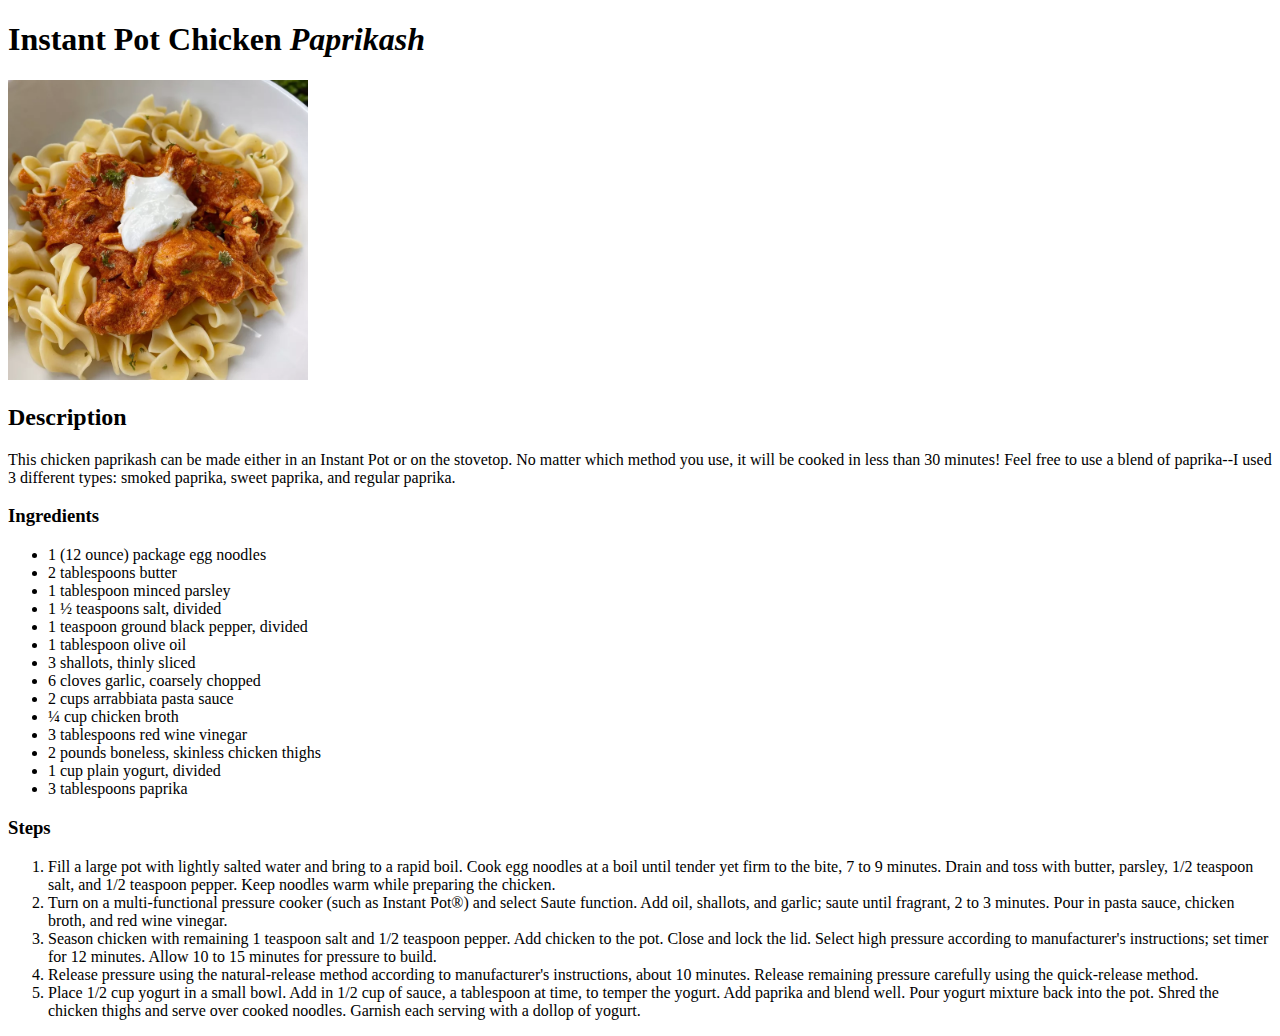
==== recipes/Instant-Pot-Chicken-Paprikash.html @ 1e662e13 "Add index.html and the first recipe page(instant pot chicken)" ====
<!DOCTYPE html>
<html lang="en">

<head>
  <meta charset="utf-8">
  <title>Instant Pot Chicken Paprikash</title>
</head>

<body>
  <h1>Instant Pot Chicken <em>Paprikash</em></h1>
  <img src=instant-pot.webp alt="instant pot chicken on a plate" style="width:300px;height:300px;">
  <h2>Description</h2>
    <p>This chicken paprikash can be made either in an Instant Pot or on the stovetop. No matter which method you use, it
    will be cooked in less than 30 minutes! Feel free to use a blend of paprika--I used 3 different types: smoked
    paprika, sweet paprika, and regular paprika.</p>
  <h3>Ingredients</h3>
    <ul>
    <li>1 (12 ounce) package egg noodles</li>
    <li>2 tablespoons butter</li>
    <li>1 tablespoon minced parsley</li>
    <li>1 ½ teaspoons salt, divided</li>
    <li>1 teaspoon ground black pepper, divided</li>
    <li>1 tablespoon olive oil</li>
    <li>3 shallots, thinly sliced</li>
    <li>6 cloves garlic, coarsely chopped</li>
    <li>2 cups arrabbiata pasta sauce</li>
    <li>¼ cup chicken broth</li>
    <li>3 tablespoons red wine vinegar</li>
    <li>2 pounds boneless, skinless chicken thighs</li>
    <li>1 cup plain yogurt, divided</li>
    <li>3 tablespoons paprika</li>
  </ul>
  <h3>Steps</h3>
    <ol>
      <li> Fill a large pot with lightly salted water and bring to a rapid boil. Cook egg noodles at a boil until tender yet firm to the bite, 7 to 9 minutes. Drain and toss with butter, parsley, 1/2 teaspoon salt, and 1/2 teaspoon pepper. Keep noodles warm while preparing the chicken. </li>
      <li> Turn on a multi-functional pressure cooker (such as Instant Pot®) and select Saute function. Add oil, shallots, and garlic; saute until fragrant, 2 to 3 minutes. Pour in pasta sauce, chicken broth, and red wine vinegar. </li>
      <li> Season chicken with remaining 1 teaspoon salt and 1/2 teaspoon pepper. Add chicken to the pot. Close and lock the lid. Select high pressure according to manufacturer's instructions; set timer for 12 minutes. Allow 10 to 15 minutes for pressure to build. </li>
      <li> Release pressure using the natural-release method according to manufacturer's instructions, about 10 minutes. Release remaining pressure carefully using the quick-release method. </li>
      <li> Place 1/2 cup yogurt in a small bowl. Add in 1/2 cup of sauce, a tablespoon at time, to temper the yogurt. Add paprika and blend well. Pour yogurt mixture back into the pot. Shred the chicken thighs and serve over cooked noodles. Garnish each serving with a dollop of yogurt. </li>      
    </ol>
</body>

</html>
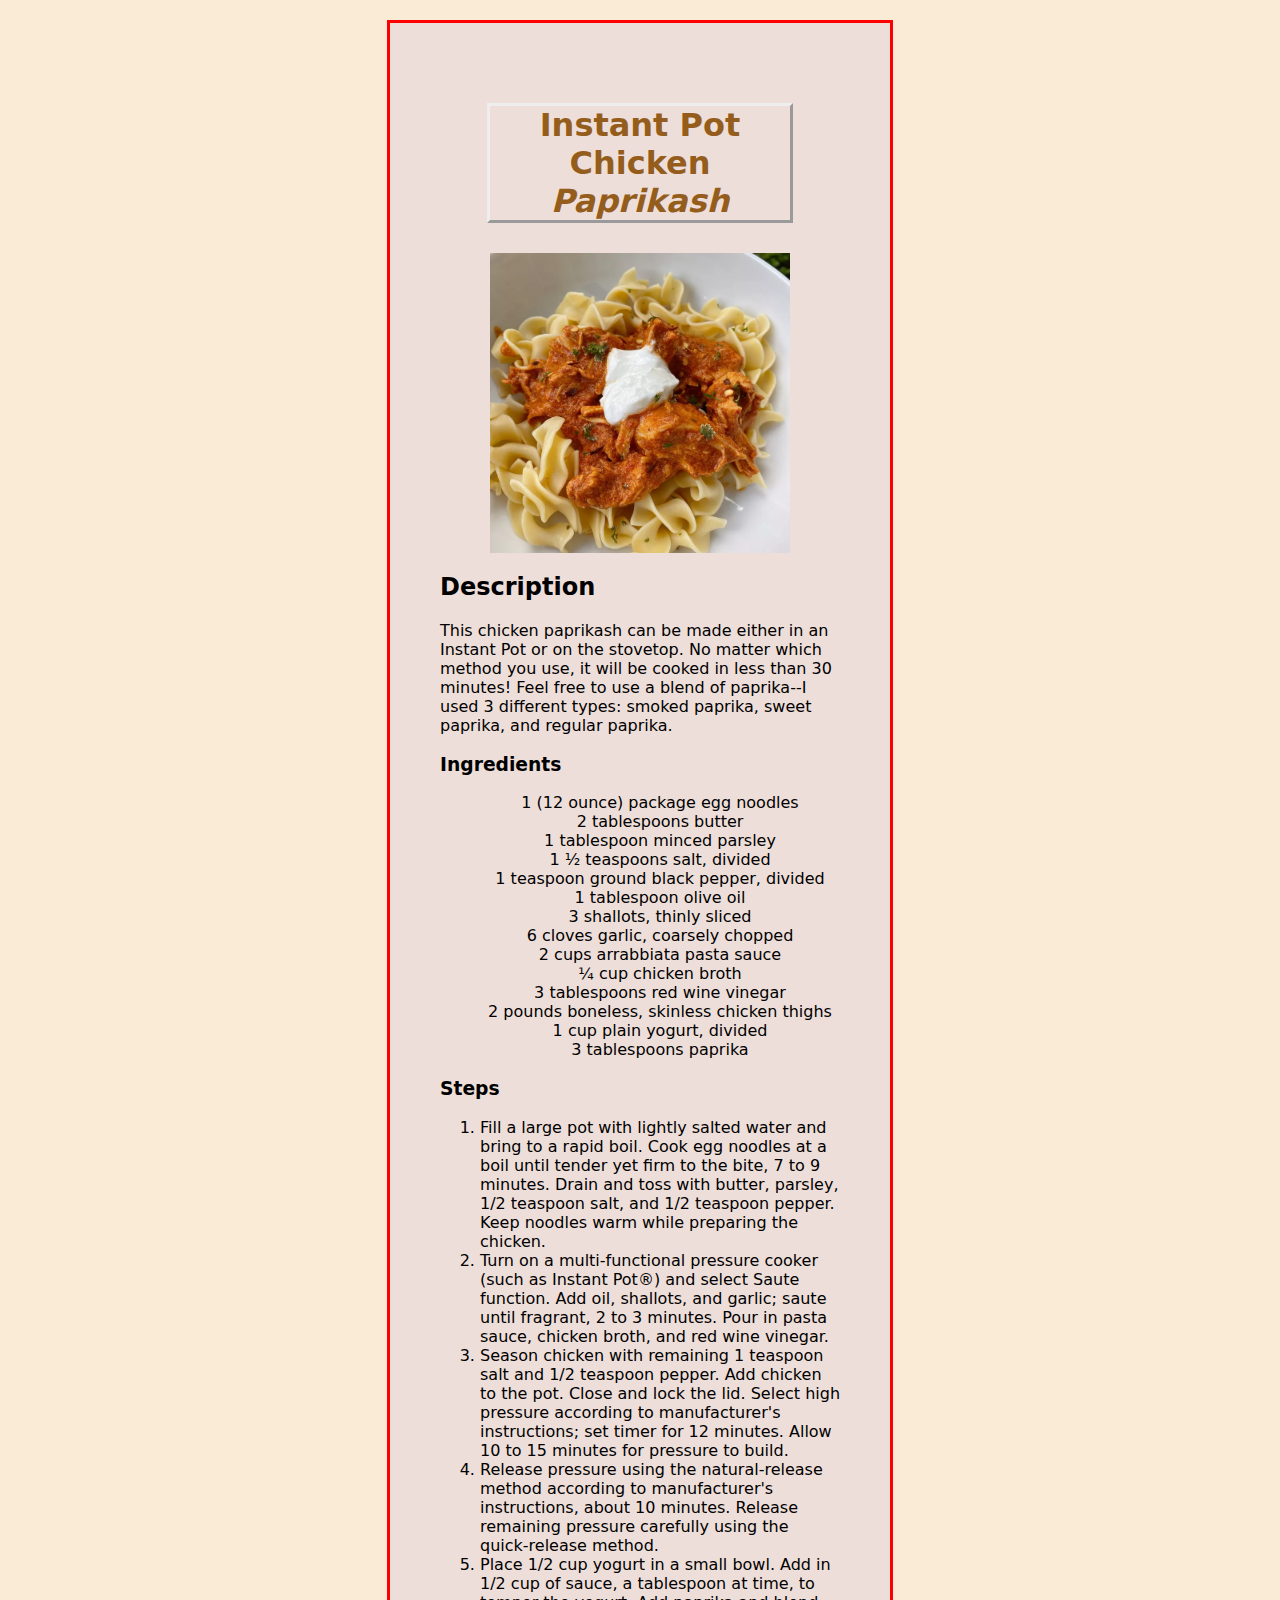
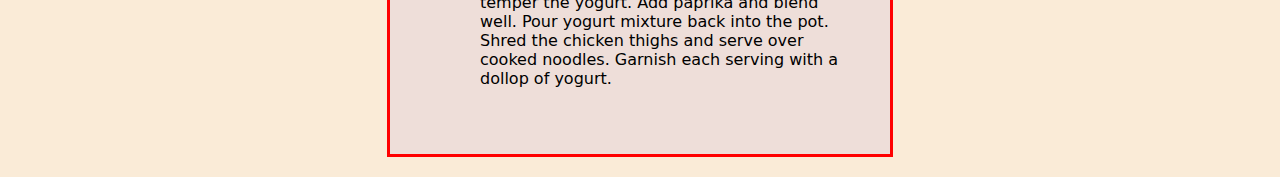
==== commit ce36582e: "css" ====
--- a/recipes/Instant-Pot-Chicken-Paprikash.html
+++ b/recipes/Instant-Pot-Chicken-Paprikash.html
@@ -4,17 +4,19 @@
 <head>
   <meta charset="utf-8">
   <title>Instant Pot Chicken Paprikash</title>
+  <link href="../style.css" rel="stylesheet"/>
 </head>
 
 <body>
+  <div class="card">
   <h1>Instant Pot Chicken <em>Paprikash</em></h1>
-  <img src=instant-pot.webp alt="instant pot chicken on a plate" style="width:300px;height:300px;">
+  <img src="instant-pot.webp" alt="instant pot chicken on a plate" style="width:300px;height:300px;">
   <h2>Description</h2>
-    <p>This chicken paprikash can be made either in an Instant Pot or on the stovetop. No matter which method you use, it
+  <p>This chicken paprikash can be made either in an Instant Pot or on the stovetop. No matter which method you use, it
     will be cooked in less than 30 minutes! Feel free to use a blend of paprika--I used 3 different types: smoked
     paprika, sweet paprika, and regular paprika.</p>
   <h3>Ingredients</h3>
-    <ul>
+  <ul>
     <li>1 (12 ounce) package egg noodles</li>
     <li>2 tablespoons butter</li>
     <li>1 tablespoon minced parsley</li>
@@ -31,13 +33,22 @@
     <li>3 tablespoons paprika</li>
   </ul>
   <h3>Steps</h3>
-    <ol>
-      <li> Fill a large pot with lightly salted water and bring to a rapid boil. Cook egg noodles at a boil until tender yet firm to the bite, 7 to 9 minutes. Drain and toss with butter, parsley, 1/2 teaspoon salt, and 1/2 teaspoon pepper. Keep noodles warm while preparing the chicken. </li>
-      <li> Turn on a multi-functional pressure cooker (such as Instant Pot®) and select Saute function. Add oil, shallots, and garlic; saute until fragrant, 2 to 3 minutes. Pour in pasta sauce, chicken broth, and red wine vinegar. </li>
-      <li> Season chicken with remaining 1 teaspoon salt and 1/2 teaspoon pepper. Add chicken to the pot. Close and lock the lid. Select high pressure according to manufacturer's instructions; set timer for 12 minutes. Allow 10 to 15 minutes for pressure to build. </li>
-      <li> Release pressure using the natural-release method according to manufacturer's instructions, about 10 minutes. Release remaining pressure carefully using the quick-release method. </li>
-      <li> Place 1/2 cup yogurt in a small bowl. Add in 1/2 cup of sauce, a tablespoon at time, to temper the yogurt. Add paprika and blend well. Pour yogurt mixture back into the pot. Shred the chicken thighs and serve over cooked noodles. Garnish each serving with a dollop of yogurt. </li>      
-    </ol>
+  <ol>
+    <li> Fill a large pot with lightly salted water and bring to a rapid boil. Cook egg noodles at a boil until tender
+      yet firm to the bite, 7 to 9 minutes. Drain and toss with butter, parsley, 1/2 teaspoon salt, and 1/2 teaspoon
+      pepper. Keep noodles warm while preparing the chicken. </li>
+    <li> Turn on a multi-functional pressure cooker (such as Instant Pot®) and select Saute function. Add oil, shallots,
+      and garlic; saute until fragrant, 2 to 3 minutes. Pour in pasta sauce, chicken broth, and red wine vinegar. </li>
+    <li> Season chicken with remaining 1 teaspoon salt and 1/2 teaspoon pepper. Add chicken to the pot. Close and lock
+      the lid. Select high pressure according to manufacturer's instructions; set timer for 12 minutes. Allow 10 to 15
+      minutes for pressure to build. </li>
+    <li> Release pressure using the natural-release method according to manufacturer's instructions, about 10 minutes.
+      Release remaining pressure carefully using the quick-release method. </li>
+    <li> Place 1/2 cup yogurt in a small bowl. Add in 1/2 cup of sauce, a tablespoon at time, to temper the yogurt. Add
+      paprika and blend well. Pour yogurt mixture back into the pot. Shred the chicken thighs and serve over cooked
+      noodles. Garnish each serving with a dollop of yogurt. </li>
+  </ol>
+</div>
 </body>
 
 </html>--- a/style.css
+++ b/style.css
@@ -0,0 +1,42 @@
+/*
+* {
+    line-height: 1.5;
+    outline: 1px dotted red;
+}*/
+
+body {
+    font-family: system-ui, -apple-system, BlinkMacSystemFont, 'Segoe UI', Roboto, Oxygen, Ubuntu, Cantarell, 'Open Sans', 'Helvetica Neue', sans-serif;
+    background-color: antiquewhite;
+    
+}
+
+img {
+    display: block;
+    margin-left: auto;
+    margin-right: auto;
+    width: 40%;
+}
+.card {
+    width: 400px;
+    margin: 20px auto;
+    background-color: rgb(238, 222, 217);
+    padding: 50px;
+    border-width: 3px;
+    border: red;
+    border-style: solid;
+}
+
+h1{
+    color: #945d1c;
+    text-align: center;
+    margin: 30px auto;
+    width: 300px;
+    border-style: outset;
+}
+
+ul {
+    list-style: none;
+    text-align: center;
+    display: block;
+}
+
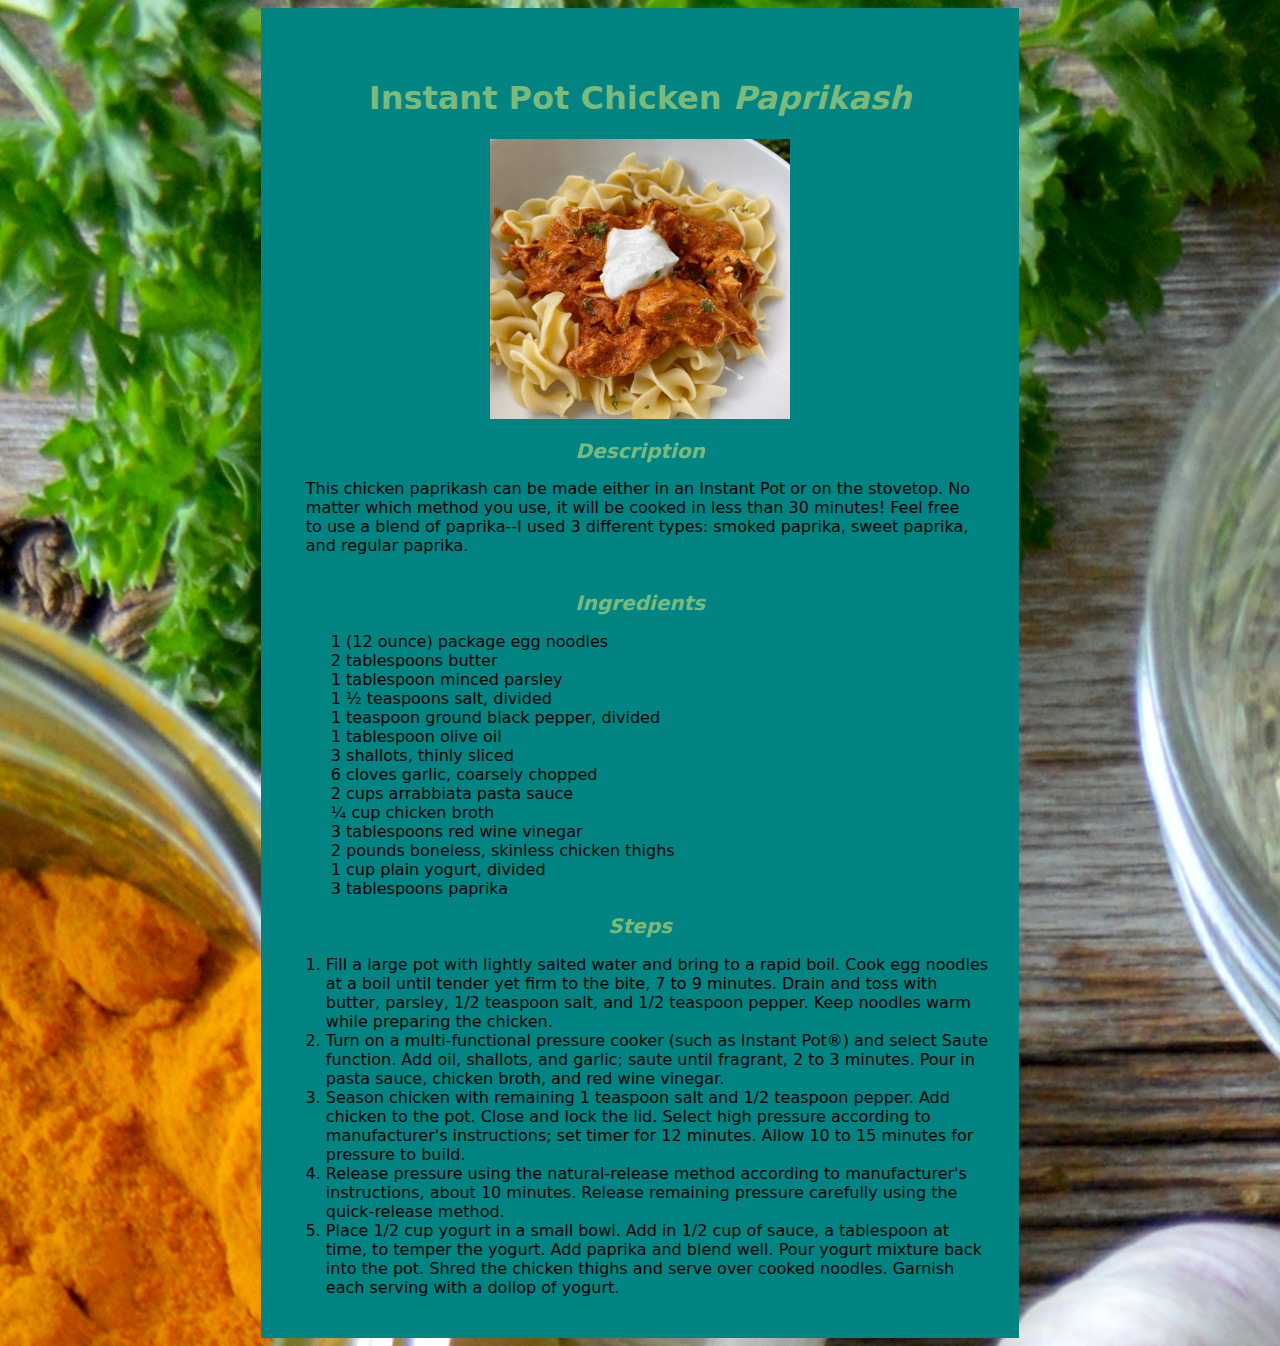
==== commit 72a58792: "css 2" ====
--- a/recipes/Instant-Pot-Chicken-Paprikash.html
+++ b/recipes/Instant-Pot-Chicken-Paprikash.html
@@ -9,13 +9,18 @@
 
 <body>
   <div class="card">
+  <header>
   <h1>Instant Pot Chicken <em>Paprikash</em></h1>
   <img src="instant-pot.webp" alt="instant pot chicken on a plate" style="width:300px;height:300px;">
+  </header>
+  <section>
   <h2>Description</h2>
   <p>This chicken paprikash can be made either in an Instant Pot or on the stovetop. No matter which method you use, it
     will be cooked in less than 30 minutes! Feel free to use a blend of paprika--I used 3 different types: smoked
     paprika, sweet paprika, and regular paprika.</p>
-  <h3>Ingredients</h3>
+  </section>
+  <section>
+  <h2>Ingredients</h2>
   <ul>
     <li>1 (12 ounce) package egg noodles</li>
     <li>2 tablespoons butter</li>
@@ -32,7 +37,8 @@
     <li>1 cup plain yogurt, divided</li>
     <li>3 tablespoons paprika</li>
   </ul>
-  <h3>Steps</h3>
+  </section>
+  <h2>Steps</h2>
   <ol>
     <li> Fill a large pot with lightly salted water and bring to a rapid boil. Cook egg noodles at a boil until tender
       yet firm to the bite, 7 to 9 minutes. Drain and toss with butter, parsley, 1/2 teaspoon salt, and 1/2 teaspoon
@@ -48,7 +54,7 @@
       paprika and blend well. Pour yogurt mixture back into the pot. Shred the chicken thighs and serve over cooked
       noodles. Garnish each serving with a dollop of yogurt. </li>
   </ol>
-</div>
+  </div>
 </body>
 
 </html>--- a/style.css
+++ b/style.css
@@ -1,42 +1,84 @@
-/*
-* {
-    line-height: 1.5;
-    outline: 1px dotted red;
-}*/
+html {
+    box-sizing: border-box;
+  }
+  *, *:before, *:after {
+    box-sizing: inherit;
+  }  
 
 body {
     font-family: system-ui, -apple-system, BlinkMacSystemFont, 'Segoe UI', Roboto, Oxygen, Ubuntu, Cantarell, 'Open Sans', 'Helvetica Neue', sans-serif;
-    background-color: antiquewhite;
+    background-image: url(images/nadine-primeau--bLkT8wGV0I-unsplash.jpg);
     
 }
 
-img {
-    display: block;
-    margin-left: auto;
-    margin-right: auto;
-    width: 40%;
-}
-.card {
-    width: 400px;
-    margin: 20px auto;
-    background-color: rgb(238, 222, 217);
-    padding: 50px;
-    border-width: 3px;
-    border: red;
-    border-style: solid;
+h1{
+    color: 	#7ABA7A;
+    text-align: center;
+    padding-top: 25px;
 }
 
-h1{
-    color: #945d1c;
-    text-align: center;
-    margin: 30px auto;
-    width: 300px;
-    border-style: outset;
+h2 {
+  color: #7ABA7A;
+  text-align: center;
+  margin-top: -20px;
+  font-size: 20px;
+  font-style: italic;
 }
 
-ul {
-    list-style: none;
-    text-align: center;
-    display: block;
+hr {
+  width: 92%;
 }
 
+.card{
+  width: 60%;
+  margin-left: auto;
+  margin-right: auto;
+  background-color: #028482;
+  padding:25px;
+}
+
+a {
+  color: black;
+}
+
+a:hover{
+  color: antiquewhite;
+}
+
+a:visited {
+  color: rgb(216, 228, 35);
+}
+
+a:active{
+  color: red;
+}
+
+cite {
+  width: 60%;
+  text-align: right;
+  color: antiquewhite;
+  display: block;
+  margin-left: auto;
+  margin-right: auto;
+}
+
+cite a{
+  color: antiquewhite;
+}
+
+section {
+  padding: 20px;
+
+}
+
+section ul{
+  list-style: none;
+  padding-left: 25px;
+}
+
+header img{
+ margin-left: auto;
+ margin-right: auto;
+ display: block;
+ padding-bottom: 20px;
+}